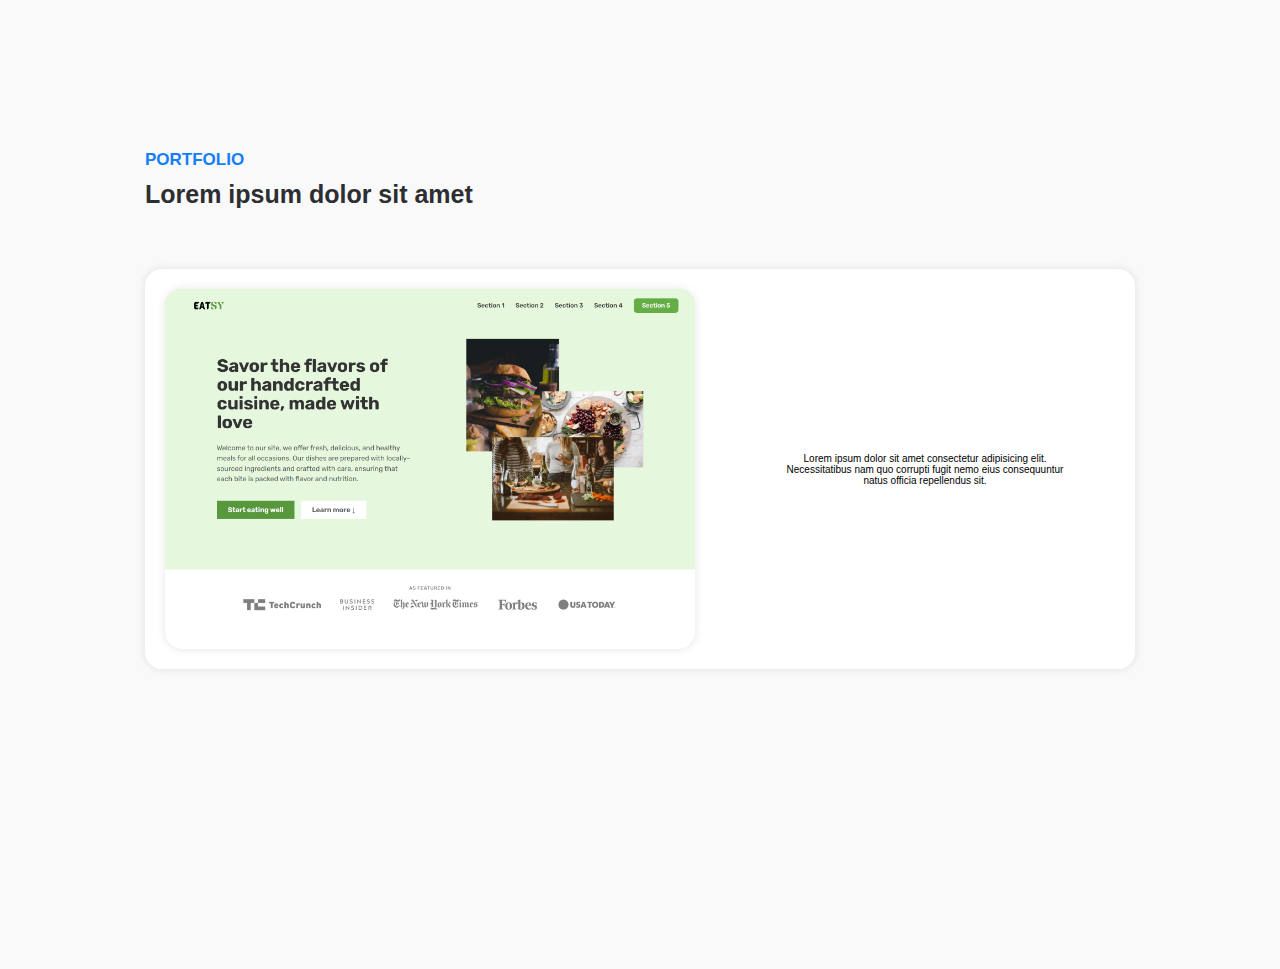
==== projects/index.html @ 3948ceeb "Project section completed" ====
<!DOCTYPE html>
<html lang="en">
  <head>
    <title>Projects</title>
    <link rel="stylesheet" href="css/project.css" />
    <link rel="stylesheet" href="css/boilerplate.css" />
    <link rel="stylesheet" href="css/style.css" />
    <!-- <link rel="stylesheet" href="project.scss" />
    <link rel="stylesheet" href="boilerplate.scss" /> -->
  </head>

  <body>
    <section class="project" id="projects">
      <div class="container">
        <div class="project-content">
          <p>Portfolio</p>
          <h3>Lorem ipsum dolor sit amet</h3>
          <div class="projects-grid">
            <div class="pro pro__1 undefined">
              <div class="pro__img">
                <a href="#">
                  <img
                    src="img/project1.png"
                    alt="Project1"
                    style="
                      transform: translateY(0%);
                      transition: transform 10s ease-in-out 0s;
                    "
                    class="pro__img_1"
                    onmouseenter="handleMouseEnter()"
                    onmouseleave="handleMouseLeave()"
                  />
                </a>
              </div>
              <div class="pro__text">
                Lorem ipsum dolor sit amet consectetur adipisicing elit.
                Necessitatibus nam quo corrupti fugit nemo eius consequuntur
                natus officia repellendus sit.
              </div>
            </div>
            <div class="pro pro___1 reversed-proj"></div>
            <div class="pro pro___1 undefined"></div>
            <div class="pro pro___1 reversed-proj"></div>
          </div>
        </div>
      </div>
    </section>
    <script>
      function handleMouseEnter() {
        const element = document.querySelector(".pro__img_1");
        element.style.transform = "translateY(-70%)";
        element.style.transition = "transform 6s ease-in-out";
      }

      function handleMouseLeave() {
        const element = document.querySelector(".pro__img_1");
        element.style.transform = "translateY(0%)";
        element.style.transition = "transform 6s ease-in-out";
      }
    </script>
  </body>
</html>
---- projects/css/project.css ----
.project {
  background-color: #f9f9f9;
  padding: 15rem 0;
}
@media (max-width: 1020px) {
  .project {
    padding: 8rem 0;
  }
}
.project-content {
  display: flex;
  flex-direction: column;
}
@media (max-width: 600px) {
  .project-content {
    text-align: center;
  }
}
.project-content p {
  color: #147efb;
  font-size: 1.7rem;
  text-transform: uppercase;
  font-weight: 700;
  margin-bottom: 1rem;
}
.project-content h3 {
  font-size: 2.5rem;
  color: #2d2e32;
  margin-bottom: 6rem;
}
.projects-grid {
  display: grid;
  grid-template-columns: 1fr;
  grid-template-rows: auto auto;
  width: 100%;
  height: auto;
  gap: 5rem;
}
.projects-grid .pro {
  display: flex;
  background-color: white;
  box-shadow: 0px 0px 10px #000;
  border-radius: 1.7rem;
}
.projects-grid .pro__1 {
  height: 40rem;
  flex-direction: row;
  padding: 2rem;
  gap: 8rem;
}
@media (max-width: 1020px) {
  .projects-grid .pro__1 {
    height: 75rem;
    flex-direction: column !important;
    gap: 3rem;
    width: fit-content;
    margin: 0 auto;
  }
}
@media (max-width: 400px) {
  .projects-grid .pro__1 {
    width: 100%;
  }
}
.projects-grid .pro__img {
  width: 53rem;
  height: auto;
  border-radius: 1.7rem;
  background-color: #767676 33;
  overflow: hidden;
  box-shadow: 0px 0px 10px #000;
}
@media (max-width: 650px) {
  .projects-grid .pro__img {
    width: 100%;
  }
}
.projects-grid .pro__img img {
  width: 100%;
  height: auto;
}
.projects-grid .pro__text {
  display: flex;
  width: 30rem;
  height: auto;
  flex-direction: column;
  text-align: center;
  justify-content: center;
}
@media (max-width: 1020px) {
  .projects-grid .pro__text {
    margin: 0 auto;
  }
}
@media (max-width: 400px) {
  .projects-grid .pro__text {
    width: 100%;
  }
}
.projects-grid .pro__text img {
  width: 7rem;
  position: absolute;
  top: -2px;
  right: -19px;
}
.projects-grid .pro__text h3 {
  font-size: 1.7rem;
  text-transform: uppercase;
  color: #2d2e32;
  margin-bottom: 2rem;
  position: relative;
}
.projects-grid .pro__text p {
  font-size: 1.7rem;
  color: #767676;
  text-align: center;
  text-transform: none;
  font-weight: 500;
}
.stack {
  display: flex;
  gap: 1rem;
  justify-content: center;
  margin-top: 1rem;
}
.stack p {
  color: black !important;
  font-weight: 600 !important;
  background-color: white;
  box-shadow: 0px 0px 10px #000;
  padding: 1rem 1.3rem;
  font-family: "Mulish", sans-serif !important;
}
.links {
  display: flex;
  justify-content: space-evenly;
  margin-top: 3rem;
  gap: 1rem;
  align-items: center;
}
.links a {
  font-size: 1.7rem;
  color: #2d2e32;
  font-weight: 500;
  text-decoration: none;
  display: flex;
  align-items: center;
  gap: 5px;
}
.links a i {
  font-size: 2.8rem;
}
.links a .link-icon {
  font-size: 2rem !important;
}
.links a img {
  width: 3.5rem;
}
.links a:hover {
  color: #147efb;
  transition: all 0.3s;
}
.reversed-proj {
  flex-direction: row-reverse !important;
}
@media (max-width: 460px) {
  .container {
    padding: 0 1.7rem;
  }
}
---- projects/css/boilerplate.css ----
* {
  box-sizing: border-box;
  margin: 0;
  padding: 0;
}
html {
  font-size: 62.5%;
  scroll-behavior: smooth;
}
body {
  background-color: white;
  font-family: "Poppins", sans-serif;
  position: relative;
}
.container {
  max-width: 107rem;
  margin: 0 auto;
  padding: 0 4rem;
}
/* Firefox */
* {
  scrollbar-width: thin;
  scrollbar-color: #8e8e8e #fff;
}
/* Chrome, Edge and Safari */
*::-webkit-scrollbar {
  width: 8px;
  width: 8px;
}
*::-webkit-scrollbar-track {
  border-radius: 20px;
  background-color: #fff;
}
*::-webkit-scrollbar-track:hover {
  background-color: #fff;
}
*::-webkit-scrollbar-track:active {
  background-color: #fff;
}
*::-webkit-scrollbar-thumb {
  border-radius: 20px;
  background-color: #8e8e8e;
}
*::-webkit-scrollbar-thumb:hover {
  background-color: #878787;
}
*::-webkit-scrollbar-thumb:active {
  background-color: #8e8e8e;
}
---- projects/css/style.css ----
* {
  box-sizing: border-box;
  margin: 0;
  padding: 0;
}

html {
  font-size: 62.5%;
  scroll-behavior: smooth;
}

body {
  background-color: #fff;
  font-family: Poppins, sans-serif;
  position: relative;
}

.container {
  margin: 0 auto;
  max-width: 107rem;
  padding: 0 4rem;
}

* {
  scrollbar-color: #8e8e8e #fff;
  scrollbar-width: thin;
}

::-webkit-scrollbar {
  width: 8px;
}

::-webkit-scrollbar-track {
  background-color: #fff;
  border-radius: 20px;
}

::-webkit-scrollbar-track:active,
::-webkit-scrollbar-track:hover {
  background-color: #fff;
}

::-webkit-scrollbar-thumb {
  background-color: #8e8e8e;
  border-radius: 20px;
}

::-webkit-scrollbar-thumb:hover {
  background-color: #878787;
}

::-webkit-scrollbar-thumb:active {
  background-color: #8e8e8e;
}

.mobile-menu {
  cursor: pointer;
  display: none;
  font-size: 2.3rem;
}

.mobile-menu:hover {
  color: #147efb;
  transition: all 0.3s;
}

@media (max-width: 900px) {
  .mobile-menu {
    display: flex;
  }
}

.closed-menu {
  left: -100% !important;
}

.open-menu {
  left: 0 !important;
}

.mobile-nav {
  align-items: center;
  background-color: #fff;
  display: flex;
  height: 100vh;
  justify-content: center;
  left: 0;
  position: fixed;
  text-align: center;
  top: 0;
  transition: all 0.3s ease-in-out;
  width: 100%;
  z-index: 300;
}

.mobile-nav span {
  cursor: pointer;
  font-size: 3.3rem;
  position: absolute;
  right: 4rem;
  top: 2rem;
}

.mobile-nav span:hover {
  color: #147efb;
  transition: all 0.3s;
}

.mobile-nav ul {
  display: flex;
  flex-direction: column;
  font-size: 2.3rem;
  gap: 4rem;
  list-style: none;
}

.mobile-nav ul a {
  color: #000;
  font-weight: 500;
  text-decoration: none;
}

.mobile-nav ul a:hover {
  color: #147efb;
  transition: all 0.3s;
}

nav {
  align-items: center;
  background-color: #fff;
  box-shadow: 0 0 10px rgba(0, 0, 0, 0.09);
  display: flex;
  font-size: 1.7rem;
  height: auto;
  justify-content: space-between;
  left: 0;
  padding: 25px 40px 25px 50px;
  position: fixed;
  top: 0;
  width: 100%;
  z-index: 200;
}

@media (max-width: 400px) {
  nav {
    padding: 25px 30px;
  }
}

nav ul {
  display: flex;
  gap: 2rem;
  list-style: none;
}

nav ul a {
  color: #2d2e32;
  font-weight: 600;
  text-decoration: none;
  transition: all 0.23s;
}

@media (max-width: 900px) {
  nav ul a {
    display: none;
  }
}

nav ul a:hover {
  color: #147efb;
}

.logo {
  color: #2d2e32;
  cursor: pointer;
}

.hero {
  background-color: #f9f9f9;
  display: flex;
  flex-direction: column;
  height: 100vh;
  position: relative;
  width: 100%;
}

@media (max-width: 900px) {
  .hero {
    height: auto;
    padding: 11rem 0;
  }
}

.hero-main {
  align-items: center;
  display: flex;
  gap: 10rem;
  justify-content: center;
  position: relative;
}

@media (max-width: 900px) {
  .hero-main {
    flex-direction: column-reverse;
    gap: 3rem;
    height: auto;
    text-align: center;
  }
}

.content {
  align-items: center;
  display: flex;
  gap: 10rem;
  height: 65rem;
  justify-content: center;
  position: relative;
}

@media (max-width: 900px) {
  .content {
    flex-direction: column;
    gap: 3rem;
    height: auto;
    text-align: center;
  }
}

@media (min-width: 1600px) {
  .content {
    margin-top: 6rem;
  }
}

@media (min-width: 1900px) {
  .content {
    margin-top: 10rem;
  }
}

.hero-text {
  display: flex;
  flex-direction: column;
  max-width: 50rem;
  position: relative;
}

.hero-text h1 {
  color: #2d2e32;
  font-size: 5.5rem;
  line-height: 1.2;
  margin-bottom: 2rem;
  margin-top: 2rem;
}

@media (max-width: 500px) {
  .hero-text h1 {
    font-size: 4rem;
  }
}

.hero-text p {
  color: #767676;
  font-family: Mulish, sans-serif;
  font-size: 1.8rem;
  font-weight: 500;
  line-height: 1.6;
}

@media (max-width: 900px) {
  .hero-text p {
    margin-bottom: 5rem;
  }
}

.hero-text span {
  cursor: pointer;
  display: flex;
  gap: 1.3rem;
  margin: 2.5rem 0;
}

.hero-text span a {
  color: #2d2e32;
  font-size: 3rem;
}

@media (max-width: 900px) {
  .hero-text span {
    gap: 1.6rem;
    justify-content: center;
    margin-bottom: 4rem;
    margin-top: -2rem;
  }
}

.hero-text span i {
  transition: all 0.2s;
}

.hero-text span i:hover {
  color: #147efb;
}

.hero-text img {
  position: absolute;
  right: 13rem;
  top: 8.7rem;
  width: 6rem;
}

@media (max-width: 900px) {
  .hero-text img {
    right: 3rem;
  }
}

@media (max-width: 500px) {
  .hero-text img {
    right: 4rem;
    top: 6.4rem;
    width: 4.5rem;
  }
}

@media (max-width: 400px) {
  .hero-text img {
    right: 3rem;
  }
}

@media (max-width: 380px) {
  .hero-text img {
    right: 3rem;
  }
}

@media (max-width: 375px) {
  .hero-text img {
    right: 1.7rem;
  }
}

.hero-img {
  -webkit-animation: morph 8s ease-in-out infinite;
  animation: morph 8s ease-in-out infinite;
  background-image: url(/static/media/heropfp.7bb160c73e436178efd9.png);
  background-position: 50%;
  background-repeat: no-repeat;
  background-size: cover;
  border: 3px solid #2d2e32;
  border-radius: 60% 40% 30% 70%/60% 30% 70% 40%;
  height: 35rem;
  position: relative;
  transition: all 1s ease-in-out;
  width: 35rem;
}

@media (max-width: 500px) {
  .hero-img {
    height: 28rem;
    width: 28rem;
  }
}

@-webkit-keyframes morph {
  0% {
    border-radius: 60% 40% 30% 70%/60% 30% 70% 40%;
  }
  50% {
    border-radius: 30% 60% 70% 40%/50% 60% 30% 60%;
  }
  to {
    border-radius: 60% 40% 30% 70%/60% 30% 70% 40%;
  }
}

@keyframes morph {
  0% {
    border-radius: 60% 40% 30% 70%/60% 30% 70% 40%;
  }
  50% {
    border-radius: 30% 60% 70% 40%/50% 60% 30% 60%;
  }
  to {
    border-radius: 60% 40% 30% 70%/60% 30% 70% 40%;
  }
}

.skills {
  align-items: center;
  bottom: 0;
  color: #767676;
  display: flex;
  font-size: 1.7rem;
  left: 0;
  position: absolute;
}

@media (max-width: 900px) {
  .skills {
    flex-direction: column;
    position: static;
  }
}

.skills p {
  border-right: 2px solid rgba(45, 46, 50, 0.5);
  color: #2d2e32;
  font-family: Mulish, sans-serif;
  font-weight: 600;
  margin-right: 7rem;
  padding-right: 2rem;
}

@media (max-width: 900px) {
  .skills p {
    border-bottom: 2px solid rgba(45, 46, 50, 0.5);
    border-right: none;
    margin-bottom: 3rem;
    margin-right: 0;
    padding-bottom: 1rem;
    padding-right: 0;
  }
}

.skills ul {
  display: flex;
  flex-wrap: wrap;
  gap: 2.5rem;
  list-style: none;
}

@media (max-width: 900px) {
  .skills ul {
    justify-content: center;
  }
}

.skills ul li {
  align-items: center;
  background-color: #fff;
  border-radius: 50%;
  box-shadow: 0 0 10px rgba(0, 0, 0, 0.09);
  cursor: pointer;
  display: flex;
  height: 6.5rem;
  justify-content: center;
  width: 6.5rem;
}

.skills ul li img {
  height: auto;
  width: 3.4rem;
}

.about {
  background-color: #fff;
  padding: 15rem 0;
}

@media (max-width: 1020px) {
  .about {
    padding: 8rem 0;
  }
}

.about-content {
  align-items: center;
  display: grid;
  grid-template-columns: 1fr 1fr;
  justify-content: center;
}

@media (max-width: 1020px) {
  .about-content {
    grid-template-columns: 1fr;
    text-align: center;
  }
}

.text-side {
  padding-right: 1.5rem;
}

@media (max-width: 1020px) {
  .text-side {
    margin: 0 auto;
    max-width: 54rem;
  }
}

@media (max-width: 400px) {
  .text-side {
    padding-right: 0;
  }
}

.text-side span {
  -webkit-text-decoration: underline #147efb;
  text-decoration: underline #147efb;
}

.text-side h4 {
  color: #147efb;
  font-size: 1.7rem;
  font-weight: 700;
  margin-bottom: 1rem;
  text-transform: uppercase;
}

.text-side h3 {
  color: #2d2e32;
  font-family: Poppins, sans-serif;
  font-size: 2.5rem;
  line-height: 1.4;
  margin-bottom: 2rem;
}

.text-side p {
  color: #767676;
  font-family: Mulish, sans-serif;
  font-size: 1.7rem;
  font-weight: 500;
  line-height: 1.5;
}

.img-side {
  position: relative;
}

.img-side span {
  background-color: #fff;
  border-radius: 50%;
  bottom: -33px;
  height: 19rem;
  position: absolute;
  right: 33px;
  width: 19rem;
}

@media (max-width: 1020px) {
  .img-side span {
    bottom: -3px;
    height: 17rem;
    right: 190px;
    width: 17rem;
  }
}

@media (max-width: 880px) {
  .img-side span {
    bottom: -3px;
    right: 100px;
  }
}

@media (max-width: 750px) {
  .img-side span {
    display: none;
  }
}

.img-side span img {
  -webkit-animation: rotate 9s linear infinite;
  animation: rotate 9s linear infinite;
  width: 19rem;
}

@media (max-width: 1020px) {
  .img-side span img {
    width: 17rem;
  }
}

@-webkit-keyframes rotate {
  to {
    -webkit-transform: rotate(1turn);
    transform: rotate(1turn);
  }
}

@keyframes rotate {
  to {
    -webkit-transform: rotate(1turn);
    transform: rotate(1turn);
  }
}

.img-side__main-img {
  border-radius: 1.7rem;
  height: 35rem;
  width: 41rem;
}

@media (max-width: 1020px) {
  .img-side__main-img {
    margin-bottom: 3.5rem;
  }
}

@media (max-width: 460px) {
  .img-side__main-img {
    height: auto;
    width: 90%;
  }
}

.work-emoji {
  bottom: 35px;
  position: absolute;
  right: 98px;
  width: 6rem !important;
  z-index: 10;
}

@media (max-width: 1020px) {
  .work-emoji {
    bottom: 25px;
    right: 245px;
  }
}

@media (max-width: 880px) {
  .work-emoji {
    bottom: 57px;
    right: 156px;
  }
}

@media (max-width: 750px) {
  .work-emoji {
    display: none;
  }
}

.project {
  background-color: #f9f9f9;
  padding: 15rem 0;
}

@media (max-width: 1020px) {
  .project {
    padding: 8rem 0;
  }
}

.project-content {
  display: flex;
  flex-direction: column;
}

@media (max-width: 600px) {
  .project-content {
    text-align: center;
  }
}

.project-content p {
  color: #147efb;
  font-size: 1.7rem;
  font-weight: 700;
  margin-bottom: 1rem;
  text-transform: uppercase;
}

.project-content h3 {
  color: #2d2e32;
  font-size: 2.5rem;
  margin-bottom: 6rem;
}

.projects-grid {
  grid-gap: 5rem;
  display: grid;
  gap: 5rem;
  grid-template-columns: 1fr;
  grid-template-rows: auto auto;
  height: auto;
  width: 100%;
}

.projects-grid .pro {
  background-color: #fff;
  border-radius: 1.7rem;
  box-shadow: 0 0 10px rgba(0, 0, 0, 0.1);
  display: flex;
}

.projects-grid .pro__1 {
  flex-direction: row;
  gap: 8rem;
  height: 40rem;
  padding: 2rem;
}

@media (max-width: 1020px) {
  .projects-grid .pro__1 {
    flex-direction: column !important;
    gap: 3rem;
    height: 75rem;
    margin: 0 auto;
    width: -moz-fit-content;
    width: -webkit-fit-content;
    width: fit-content;
  }
}

@media (max-width: 400px) {
  .projects-grid .pro__1 {
    width: 100%;
  }
}

.projects-grid .pro__img {
  background-color: hsla(0, 0%, 46%, 0.2);
  border-radius: 1.7rem;
  box-shadow: 0 0 10px rgba(0, 0, 0, 0.1);
  height: auto;
  overflow: hidden;
  width: 53rem;
}

@media (max-width: 650px) {
  .projects-grid .pro__img {
    width: 100%;
  }
}

.projects-grid .pro__img img {
  height: auto;
  width: 100%;
}

.pro__img_1 {
  transition: transform 10s ease-in-out 0s;
}

.projects-grid .pro__text {
  display: flex;
  flex-direction: column;
  height: auto;
  justify-content: center;
  text-align: center;
  width: 30rem;
}

@media (max-width: 1020px) {
  .projects-grid .pro__text {
    margin: 0 auto;
  }
}

@media (max-width: 400px) {
  .projects-grid .pro__text {
    width: 100%;
  }
}

.projects-grid .pro__text img {
  position: absolute;
  right: -19px;
  top: -2px;
  width: 7rem;
}

.projects-grid .pro__text h3 {
  color: #2d2e32;
  font-size: 1.7rem;
  margin-bottom: 2rem;
  position: relative;
  text-transform: uppercase;
}

.projects-grid .pro__text p {
  color: #767676;
  font-size: 1.7rem;
  font-weight: 500;
  text-align: center;
  text-transform: none;
}

.stack {
  display: flex;
  gap: 1rem;
  justify-content: center;
  margin-top: 1rem;
}

.stack p {
  background-color: #fff;
  box-shadow: 0 0 10px rgba(0, 0, 0, 0.1);
  color: #000 !important;
  font-family: Mulish, sans-serif !important;
  font-weight: 600 !important;
  padding: 1rem 1.3rem;
}

.links {
  gap: 1rem;
  justify-content: space-evenly;
  margin-top: 3rem;
}

.links,
.links a {
  align-items: center;
  display: flex;
}

.links a {
  color: #2d2e32;
  font-size: 1.7rem;
  font-weight: 500;
  gap: 5px;
  text-decoration: none;
}

.links a i {
  font-size: 2.8rem;
}

.links a .link-icon {
  font-size: 2rem !important;
}

.links a img {
  width: 3.5rem;
}

.links a:hover {
  color: #147efb;
  transition: all 0.3s;
}

.reversed-proj {
  flex-direction: row-reverse !important;
}

@media (max-width: 460px) {
  .container {
    padding: 0 1.7rem;
  }
}

.contact {
  background-color: #fff;
  padding: 11rem 0;
}

@media (max-width: 1020px) {
  .contact {
    padding: 8rem 0;
  }
}

.contact__content {
  display: flex;
  flex-direction: column;
}

@media (max-width: 750px) {
  .contact__title {
    text-align: center;
  }
}

.contact__title p {
  color: #147efb;
  font-size: 1.7rem;
  font-weight: 700;
  margin-bottom: 1rem;
  text-transform: uppercase;
}

.contact__title h3 {
  color: #2d2e32;
  font-size: 2.5rem;
}

.contact__icons {
  display: flex;
  flex-wrap: wrap;
  gap: 8rem;
  margin-top: 6rem;
}

@media (max-width: 750px) {
  .contact__icons {
    flex-direction: column;
    gap: 5rem;
    justify-content: center;
    text-align: center;
  }
}

.contact__icon-box {
  align-items: center;
  display: flex;
  gap: 1.5rem;
}

@media (max-width: 750px) {
  .contact__icon-box {
    flex-direction: column;
  }
}

.contact__icon-box span {
  background-color: #fff;
  border-radius: 50%;
  box-shadow: 0 0 10px rgba(0, 0, 0, 0.1);
  padding: 2.3rem;
}

.contact__icon-box span i {
  color: #147efb;
  font-size: 3rem;
}

.contact__info {
  display: flex;
  flex-direction: column;
  gap: 0.5rem;
}

.contact__info h3 {
  color: #2d2e32;
  font-size: 1.7rem;
}

.contact__info a,
.contact__info p {
  color: #767676;
  cursor: pointer;
  font-size: 1.7rem;
  text-decoration: none;
}

.contact__info a:hover,
.contact__info p:hover {
  color: #147efb;
  transition: all 0.3s;
}

footer {
  background-color: #2d2e32;
  padding: 5rem 0;
  width: 100%;
}

footer h3 {
  color: #fff;
  font-size: 1.7rem;
}

.footerc {
  align-items: center;
  display: flex;
  justify-content: space-between;
}

@media (max-width: 550px) {
  .footerc {
    flex-wrap: wrap;
    gap: 2rem;
    justify-content: center;
    text-align: center;
  }
}

.footerc__socials {
  display: flex;
  gap: 2rem;
}

.footerc__socials i {
  color: #fff;
  font-size: 2.3rem;
}

.footerc__socials i:hover {
  -webkit-transform: scale(1.2);
  transform: scale(1.2);
  transition: all 0.2s ease-in-out;
}

/*# sourceMappingURL=main.1986b3db.css.map*/
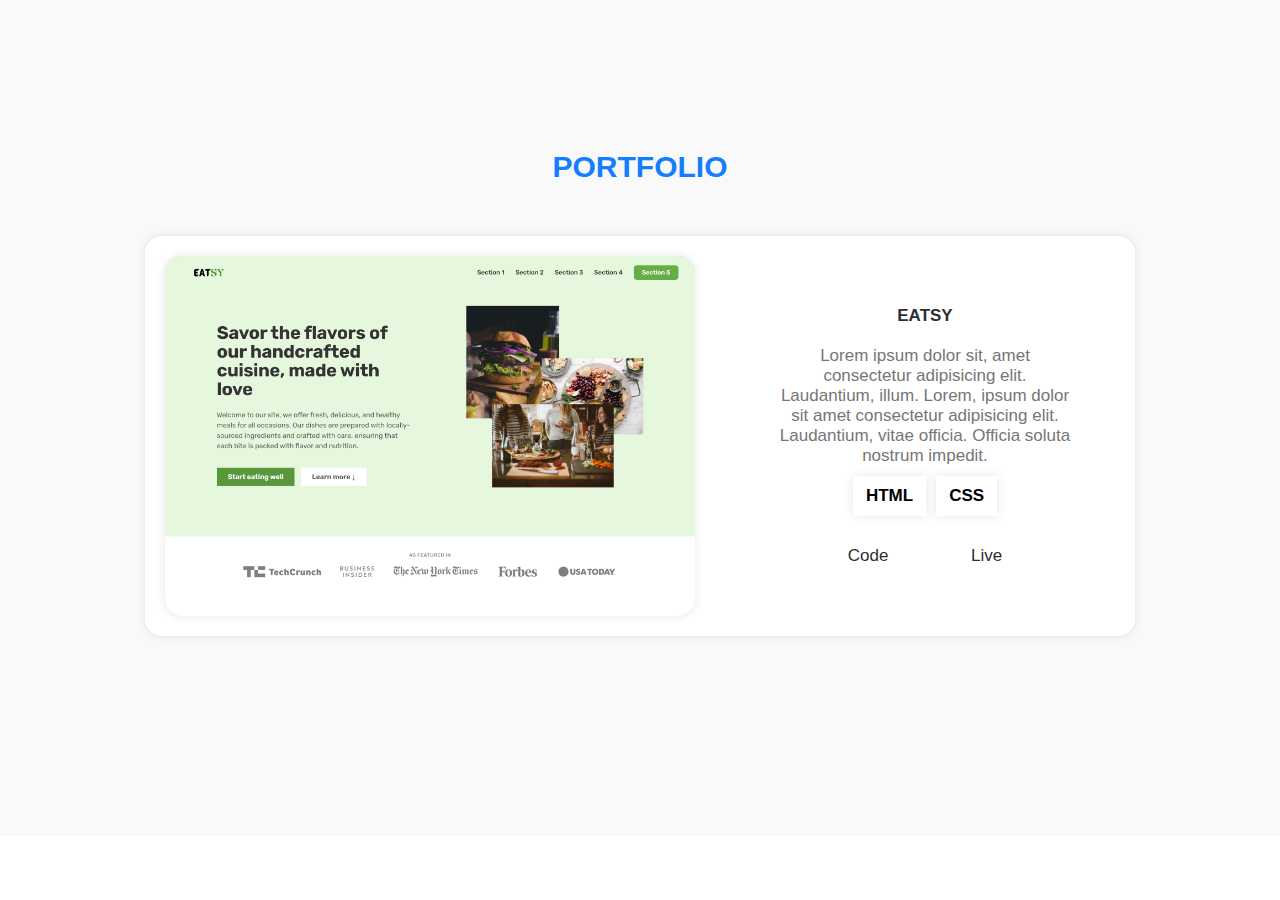
==== commit c9c3f228: "Project component" ====
--- a/projects/index.html
+++ b/projects/index.html
@@ -1,22 +1,18 @@
 <!DOCTYPE html>
 <html lang="en">
   <head>
-    <title>Projects</title>
-    <link rel="stylesheet" href="css/project.css" />
-    <link rel="stylesheet" href="css/boilerplate.css" />
+    <title>Projects1</title>
     <link rel="stylesheet" href="css/style.css" />
-    <!-- <link rel="stylesheet" href="project.scss" />
-    <link rel="stylesheet" href="boilerplate.scss" /> -->
   </head>
 
   <body>
-    <section class="project" id="projects">
-      <div class="container">
+    <section class="section-project" id="projects">
+      <div class="project-container">
         <div class="project-content">
-          <p>Portfolio</p>
-          <h3>Lorem ipsum dolor sit amet</h3>
+          <p class="project-heading">Portfolio</p>
+          <!-- <h3>Lorem ipsum dolor sit amet</h3> -->
           <div class="projects-grid">
-            <div class="pro pro__1 undefined">
+            <div class="project project__1 undefined">
               <div class="pro__img">
                 <a href="#">
                   <img
@@ -33,30 +29,31 @@
                 </a>
               </div>
               <div class="pro__text">
-                Lorem ipsum dolor sit amet consectetur adipisicing elit.
-                Necessitatibus nam quo corrupti fugit nemo eius consequuntur
-                natus officia repellendus sit.
+                <h3>Eatsy</h3>
+                <p>
+                  Lorem ipsum dolor sit, amet consectetur adipisicing elit.
+                  Laudantium, illum. Lorem, ipsum dolor sit amet consectetur
+                  adipisicing elit. Laudantium, vitae officia. Officia soluta
+                  nostrum impedit.
+                </p>
+                <div class="stack">
+                  <p>HTML</p>
+                  <p>CSS</p>
+                </div>
+                <div class="links">
+                  <a href="#">Code</a>
+                  <a href="#">Live</a>
+                </div>
               </div>
             </div>
-            <div class="pro pro___1 reversed-proj"></div>
-            <div class="pro pro___1 undefined"></div>
-            <div class="pro pro___1 reversed-proj"></div>
+            <!-- <div class="project project__1 reversed-proj"></div>
+            <div class="project project__1 undefined"></div>
+            <div class="project project__1 reversed-proj"></div> -->
           </div>
         </div>
       </div>
     </section>
-    <script>
-      function handleMouseEnter() {
-        const element = document.querySelector(".pro__img_1");
-        element.style.transform = "translateY(-70%)";
-        element.style.transition = "transform 6s ease-in-out";
-      }
 
-      function handleMouseLeave() {
-        const element = document.querySelector(".pro__img_1");
-        element.style.transform = "translateY(0%)";
-        element.style.transition = "transform 6s ease-in-out";
-      }
-    </script>
+    <script src="js/script.js"></script>
   </body>
 </html>
--- a/projects/css/style.css
+++ b/projects/css/style.css
@@ -15,636 +15,59 @@
   position: relative;
 }
 
-.container {
+* {
+  /* scrollbar-color: #8e8e8e #fff; */
+  scrollbar-color: #6c5ce7;
+  scrollbar-width: thin;
+}
+
+::-webkit-scrollbar {
+  width: 8px;
+}
+
+::-webkit-scrollbar-track {
+  background-color: #fff;
+  border-radius: 20px;
+}
+
+::-webkit-scrollbar-track:active,
+::-webkit-scrollbar-track:hover {
+  background-color: #fff;
+}
+
+::-webkit-scrollbar-thumb {
+  /* background-color: #8e8e8e; */
+  background-color: #6c5ce7;
+  border-radius: 20px;
+}
+
+::-webkit-scrollbar-thumb:hover {
+  /* background-color: #878787; */
+  background-color: #6c5ce7;
+}
+
+::-webkit-scrollbar-thumb:active {
+  /* background-color: #8e8e8e; */
+  background-color: #6c5ce7;
+}
+
+.section-project {
+  background-color: #f9f9f9;
+  padding: 15rem 0;
+}
+
+@media (max-width: 1020px) {
+  .section-project {
+    padding: 8rem 0;
+  }
+}
+
+.project-container {
   margin: 0 auto;
   max-width: 107rem;
   padding: 0 4rem;
 }
 
-* {
-  scrollbar-color: #8e8e8e #fff;
-  scrollbar-width: thin;
-}
-
-::-webkit-scrollbar {
-  width: 8px;
-}
-
-::-webkit-scrollbar-track {
-  background-color: #fff;
-  border-radius: 20px;
-}
-
-::-webkit-scrollbar-track:active,
-::-webkit-scrollbar-track:hover {
-  background-color: #fff;
-}
-
-::-webkit-scrollbar-thumb {
-  background-color: #8e8e8e;
-  border-radius: 20px;
-}
-
-::-webkit-scrollbar-thumb:hover {
-  background-color: #878787;
-}
-
-::-webkit-scrollbar-thumb:active {
-  background-color: #8e8e8e;
-}
-
-.mobile-menu {
-  cursor: pointer;
-  display: none;
-  font-size: 2.3rem;
-}
-
-.mobile-menu:hover {
-  color: #147efb;
-  transition: all 0.3s;
-}
-
-@media (max-width: 900px) {
-  .mobile-menu {
-    display: flex;
-  }
-}
-
-.closed-menu {
-  left: -100% !important;
-}
-
-.open-menu {
-  left: 0 !important;
-}
-
-.mobile-nav {
-  align-items: center;
-  background-color: #fff;
-  display: flex;
-  height: 100vh;
-  justify-content: center;
-  left: 0;
-  position: fixed;
-  text-align: center;
-  top: 0;
-  transition: all 0.3s ease-in-out;
-  width: 100%;
-  z-index: 300;
-}
-
-.mobile-nav span {
-  cursor: pointer;
-  font-size: 3.3rem;
-  position: absolute;
-  right: 4rem;
-  top: 2rem;
-}
-
-.mobile-nav span:hover {
-  color: #147efb;
-  transition: all 0.3s;
-}
-
-.mobile-nav ul {
-  display: flex;
-  flex-direction: column;
-  font-size: 2.3rem;
-  gap: 4rem;
-  list-style: none;
-}
-
-.mobile-nav ul a {
-  color: #000;
-  font-weight: 500;
-  text-decoration: none;
-}
-
-.mobile-nav ul a:hover {
-  color: #147efb;
-  transition: all 0.3s;
-}
-
-nav {
-  align-items: center;
-  background-color: #fff;
-  box-shadow: 0 0 10px rgba(0, 0, 0, 0.09);
-  display: flex;
-  font-size: 1.7rem;
-  height: auto;
-  justify-content: space-between;
-  left: 0;
-  padding: 25px 40px 25px 50px;
-  position: fixed;
-  top: 0;
-  width: 100%;
-  z-index: 200;
-}
-
-@media (max-width: 400px) {
-  nav {
-    padding: 25px 30px;
-  }
-}
-
-nav ul {
-  display: flex;
-  gap: 2rem;
-  list-style: none;
-}
-
-nav ul a {
-  color: #2d2e32;
-  font-weight: 600;
-  text-decoration: none;
-  transition: all 0.23s;
-}
-
-@media (max-width: 900px) {
-  nav ul a {
-    display: none;
-  }
-}
-
-nav ul a:hover {
-  color: #147efb;
-}
-
-.logo {
-  color: #2d2e32;
-  cursor: pointer;
-}
-
-.hero {
-  background-color: #f9f9f9;
-  display: flex;
-  flex-direction: column;
-  height: 100vh;
-  position: relative;
-  width: 100%;
-}
-
-@media (max-width: 900px) {
-  .hero {
-    height: auto;
-    padding: 11rem 0;
-  }
-}
-
-.hero-main {
-  align-items: center;
-  display: flex;
-  gap: 10rem;
-  justify-content: center;
-  position: relative;
-}
-
-@media (max-width: 900px) {
-  .hero-main {
-    flex-direction: column-reverse;
-    gap: 3rem;
-    height: auto;
-    text-align: center;
-  }
-}
-
-.content {
-  align-items: center;
-  display: flex;
-  gap: 10rem;
-  height: 65rem;
-  justify-content: center;
-  position: relative;
-}
-
-@media (max-width: 900px) {
-  .content {
-    flex-direction: column;
-    gap: 3rem;
-    height: auto;
-    text-align: center;
-  }
-}
-
-@media (min-width: 1600px) {
-  .content {
-    margin-top: 6rem;
-  }
-}
-
-@media (min-width: 1900px) {
-  .content {
-    margin-top: 10rem;
-  }
-}
-
-.hero-text {
-  display: flex;
-  flex-direction: column;
-  max-width: 50rem;
-  position: relative;
-}
-
-.hero-text h1 {
-  color: #2d2e32;
-  font-size: 5.5rem;
-  line-height: 1.2;
-  margin-bottom: 2rem;
-  margin-top: 2rem;
-}
-
-@media (max-width: 500px) {
-  .hero-text h1 {
-    font-size: 4rem;
-  }
-}
-
-.hero-text p {
-  color: #767676;
-  font-family: Mulish, sans-serif;
-  font-size: 1.8rem;
-  font-weight: 500;
-  line-height: 1.6;
-}
-
-@media (max-width: 900px) {
-  .hero-text p {
-    margin-bottom: 5rem;
-  }
-}
-
-.hero-text span {
-  cursor: pointer;
-  display: flex;
-  gap: 1.3rem;
-  margin: 2.5rem 0;
-}
-
-.hero-text span a {
-  color: #2d2e32;
-  font-size: 3rem;
-}
-
-@media (max-width: 900px) {
-  .hero-text span {
-    gap: 1.6rem;
-    justify-content: center;
-    margin-bottom: 4rem;
-    margin-top: -2rem;
-  }
-}
-
-.hero-text span i {
-  transition: all 0.2s;
-}
-
-.hero-text span i:hover {
-  color: #147efb;
-}
-
-.hero-text img {
-  position: absolute;
-  right: 13rem;
-  top: 8.7rem;
-  width: 6rem;
-}
-
-@media (max-width: 900px) {
-  .hero-text img {
-    right: 3rem;
-  }
-}
-
-@media (max-width: 500px) {
-  .hero-text img {
-    right: 4rem;
-    top: 6.4rem;
-    width: 4.5rem;
-  }
-}
-
-@media (max-width: 400px) {
-  .hero-text img {
-    right: 3rem;
-  }
-}
-
-@media (max-width: 380px) {
-  .hero-text img {
-    right: 3rem;
-  }
-}
-
-@media (max-width: 375px) {
-  .hero-text img {
-    right: 1.7rem;
-  }
-}
-
-.hero-img {
-  -webkit-animation: morph 8s ease-in-out infinite;
-  animation: morph 8s ease-in-out infinite;
-  background-image: url(/static/media/heropfp.7bb160c73e436178efd9.png);
-  background-position: 50%;
-  background-repeat: no-repeat;
-  background-size: cover;
-  border: 3px solid #2d2e32;
-  border-radius: 60% 40% 30% 70%/60% 30% 70% 40%;
-  height: 35rem;
-  position: relative;
-  transition: all 1s ease-in-out;
-  width: 35rem;
-}
-
-@media (max-width: 500px) {
-  .hero-img {
-    height: 28rem;
-    width: 28rem;
-  }
-}
-
-@-webkit-keyframes morph {
-  0% {
-    border-radius: 60% 40% 30% 70%/60% 30% 70% 40%;
-  }
-  50% {
-    border-radius: 30% 60% 70% 40%/50% 60% 30% 60%;
-  }
-  to {
-    border-radius: 60% 40% 30% 70%/60% 30% 70% 40%;
-  }
-}
-
-@keyframes morph {
-  0% {
-    border-radius: 60% 40% 30% 70%/60% 30% 70% 40%;
-  }
-  50% {
-    border-radius: 30% 60% 70% 40%/50% 60% 30% 60%;
-  }
-  to {
-    border-radius: 60% 40% 30% 70%/60% 30% 70% 40%;
-  }
-}
-
-.skills {
-  align-items: center;
-  bottom: 0;
-  color: #767676;
-  display: flex;
-  font-size: 1.7rem;
-  left: 0;
-  position: absolute;
-}
-
-@media (max-width: 900px) {
-  .skills {
-    flex-direction: column;
-    position: static;
-  }
-}
-
-.skills p {
-  border-right: 2px solid rgba(45, 46, 50, 0.5);
-  color: #2d2e32;
-  font-family: Mulish, sans-serif;
-  font-weight: 600;
-  margin-right: 7rem;
-  padding-right: 2rem;
-}
-
-@media (max-width: 900px) {
-  .skills p {
-    border-bottom: 2px solid rgba(45, 46, 50, 0.5);
-    border-right: none;
-    margin-bottom: 3rem;
-    margin-right: 0;
-    padding-bottom: 1rem;
-    padding-right: 0;
-  }
-}
-
-.skills ul {
-  display: flex;
-  flex-wrap: wrap;
-  gap: 2.5rem;
-  list-style: none;
-}
-
-@media (max-width: 900px) {
-  .skills ul {
-    justify-content: center;
-  }
-}
-
-.skills ul li {
-  align-items: center;
-  background-color: #fff;
-  border-radius: 50%;
-  box-shadow: 0 0 10px rgba(0, 0, 0, 0.09);
-  cursor: pointer;
-  display: flex;
-  height: 6.5rem;
-  justify-content: center;
-  width: 6.5rem;
-}
-
-.skills ul li img {
-  height: auto;
-  width: 3.4rem;
-}
-
-.about {
-  background-color: #fff;
-  padding: 15rem 0;
-}
-
-@media (max-width: 1020px) {
-  .about {
-    padding: 8rem 0;
-  }
-}
-
-.about-content {
-  align-items: center;
-  display: grid;
-  grid-template-columns: 1fr 1fr;
-  justify-content: center;
-}
-
-@media (max-width: 1020px) {
-  .about-content {
-    grid-template-columns: 1fr;
-    text-align: center;
-  }
-}
-
-.text-side {
-  padding-right: 1.5rem;
-}
-
-@media (max-width: 1020px) {
-  .text-side {
-    margin: 0 auto;
-    max-width: 54rem;
-  }
-}
-
-@media (max-width: 400px) {
-  .text-side {
-    padding-right: 0;
-  }
-}
-
-.text-side span {
-  -webkit-text-decoration: underline #147efb;
-  text-decoration: underline #147efb;
-}
-
-.text-side h4 {
-  color: #147efb;
-  font-size: 1.7rem;
-  font-weight: 700;
-  margin-bottom: 1rem;
-  text-transform: uppercase;
-}
-
-.text-side h3 {
-  color: #2d2e32;
-  font-family: Poppins, sans-serif;
-  font-size: 2.5rem;
-  line-height: 1.4;
-  margin-bottom: 2rem;
-}
-
-.text-side p {
-  color: #767676;
-  font-family: Mulish, sans-serif;
-  font-size: 1.7rem;
-  font-weight: 500;
-  line-height: 1.5;
-}
-
-.img-side {
-  position: relative;
-}
-
-.img-side span {
-  background-color: #fff;
-  border-radius: 50%;
-  bottom: -33px;
-  height: 19rem;
-  position: absolute;
-  right: 33px;
-  width: 19rem;
-}
-
-@media (max-width: 1020px) {
-  .img-side span {
-    bottom: -3px;
-    height: 17rem;
-    right: 190px;
-    width: 17rem;
-  }
-}
-
-@media (max-width: 880px) {
-  .img-side span {
-    bottom: -3px;
-    right: 100px;
-  }
-}
-
-@media (max-width: 750px) {
-  .img-side span {
-    display: none;
-  }
-}
-
-.img-side span img {
-  -webkit-animation: rotate 9s linear infinite;
-  animation: rotate 9s linear infinite;
-  width: 19rem;
-}
-
-@media (max-width: 1020px) {
-  .img-side span img {
-    width: 17rem;
-  }
-}
-
-@-webkit-keyframes rotate {
-  to {
-    -webkit-transform: rotate(1turn);
-    transform: rotate(1turn);
-  }
-}
-
-@keyframes rotate {
-  to {
-    -webkit-transform: rotate(1turn);
-    transform: rotate(1turn);
-  }
-}
-
-.img-side__main-img {
-  border-radius: 1.7rem;
-  height: 35rem;
-  width: 41rem;
-}
-
-@media (max-width: 1020px) {
-  .img-side__main-img {
-    margin-bottom: 3.5rem;
-  }
-}
-
-@media (max-width: 460px) {
-  .img-side__main-img {
-    height: auto;
-    width: 90%;
-  }
-}
-
-.work-emoji {
-  bottom: 35px;
-  position: absolute;
-  right: 98px;
-  width: 6rem !important;
-  z-index: 10;
-}
-
-@media (max-width: 1020px) {
-  .work-emoji {
-    bottom: 25px;
-    right: 245px;
-  }
-}
-
-@media (max-width: 880px) {
-  .work-emoji {
-    bottom: 57px;
-    right: 156px;
-  }
-}
-
-@media (max-width: 750px) {
-  .work-emoji {
-    display: none;
-  }
-}
-
-.project {
-  background-color: #f9f9f9;
-  padding: 15rem 0;
-}
-
-@media (max-width: 1020px) {
-  .project {
-    padding: 8rem 0;
-  }
-}
-
 .project-content {
   display: flex;
   flex-direction: column;
@@ -656,18 +79,13 @@
   }
 }
 
-.project-content p {
+.project-heading {
   color: #147efb;
-  font-size: 1.7rem;
+  font-size: 3rem;
   font-weight: 700;
-  margin-bottom: 1rem;
+  margin-bottom: 5.2rem;
+  text-align: center;
   text-transform: uppercase;
-}
-
-.project-content h3 {
-  color: #2d2e32;
-  font-size: 2.5rem;
-  margin-bottom: 6rem;
 }
 
 .projects-grid {
@@ -680,14 +98,14 @@
   width: 100%;
 }
 
-.projects-grid .pro {
+.projects-grid .project {
   background-color: #fff;
   border-radius: 1.7rem;
   box-shadow: 0 0 10px rgba(0, 0, 0, 0.1);
   display: flex;
 }
 
-.projects-grid .pro__1 {
+.projects-grid .project__1 {
   flex-direction: row;
   gap: 8rem;
   height: 40rem;
@@ -695,7 +113,7 @@
 }
 
 @media (max-width: 1020px) {
-  .projects-grid .pro__1 {
+  .projects-grid .project__1 {
     flex-direction: column !important;
     gap: 3rem;
     height: 75rem;
@@ -707,7 +125,7 @@
 }
 
 @media (max-width: 400px) {
-  .projects-grid .pro__1 {
+  .projects-grid .project__1 {
     width: 100%;
   }
 }
@@ -838,151 +256,7 @@
 }
 
 @media (max-width: 460px) {
-  .container {
+  .project-container {
     padding: 0 1.7rem;
   }
 }
-
-.contact {
-  background-color: #fff;
-  padding: 11rem 0;
-}
-
-@media (max-width: 1020px) {
-  .contact {
-    padding: 8rem 0;
-  }
-}
-
-.contact__content {
-  display: flex;
-  flex-direction: column;
-}
-
-@media (max-width: 750px) {
-  .contact__title {
-    text-align: center;
-  }
-}
-
-.contact__title p {
-  color: #147efb;
-  font-size: 1.7rem;
-  font-weight: 700;
-  margin-bottom: 1rem;
-  text-transform: uppercase;
-}
-
-.contact__title h3 {
-  color: #2d2e32;
-  font-size: 2.5rem;
-}
-
-.contact__icons {
-  display: flex;
-  flex-wrap: wrap;
-  gap: 8rem;
-  margin-top: 6rem;
-}
-
-@media (max-width: 750px) {
-  .contact__icons {
-    flex-direction: column;
-    gap: 5rem;
-    justify-content: center;
-    text-align: center;
-  }
-}
-
-.contact__icon-box {
-  align-items: center;
-  display: flex;
-  gap: 1.5rem;
-}
-
-@media (max-width: 750px) {
-  .contact__icon-box {
-    flex-direction: column;
-  }
-}
-
-.contact__icon-box span {
-  background-color: #fff;
-  border-radius: 50%;
-  box-shadow: 0 0 10px rgba(0, 0, 0, 0.1);
-  padding: 2.3rem;
-}
-
-.contact__icon-box span i {
-  color: #147efb;
-  font-size: 3rem;
-}
-
-.contact__info {
-  display: flex;
-  flex-direction: column;
-  gap: 0.5rem;
-}
-
-.contact__info h3 {
-  color: #2d2e32;
-  font-size: 1.7rem;
-}
-
-.contact__info a,
-.contact__info p {
-  color: #767676;
-  cursor: pointer;
-  font-size: 1.7rem;
-  text-decoration: none;
-}
-
-.contact__info a:hover,
-.contact__info p:hover {
-  color: #147efb;
-  transition: all 0.3s;
-}
-
-footer {
-  background-color: #2d2e32;
-  padding: 5rem 0;
-  width: 100%;
-}
-
-footer h3 {
-  color: #fff;
-  font-size: 1.7rem;
-}
-
-.footerc {
-  align-items: center;
-  display: flex;
-  justify-content: space-between;
-}
-
-@media (max-width: 550px) {
-  .footerc {
-    flex-wrap: wrap;
-    gap: 2rem;
-    justify-content: center;
-    text-align: center;
-  }
-}
-
-.footerc__socials {
-  display: flex;
-  gap: 2rem;
-}
-
-.footerc__socials i {
-  color: #fff;
-  font-size: 2.3rem;
-}
-
-.footerc__socials i:hover {
-  -webkit-transform: scale(1.2);
-  transform: scale(1.2);
-  transition: all 0.2s ease-in-out;
-}
-
-/*# sourceMappingURL=main.1986b3db.css.map*/
